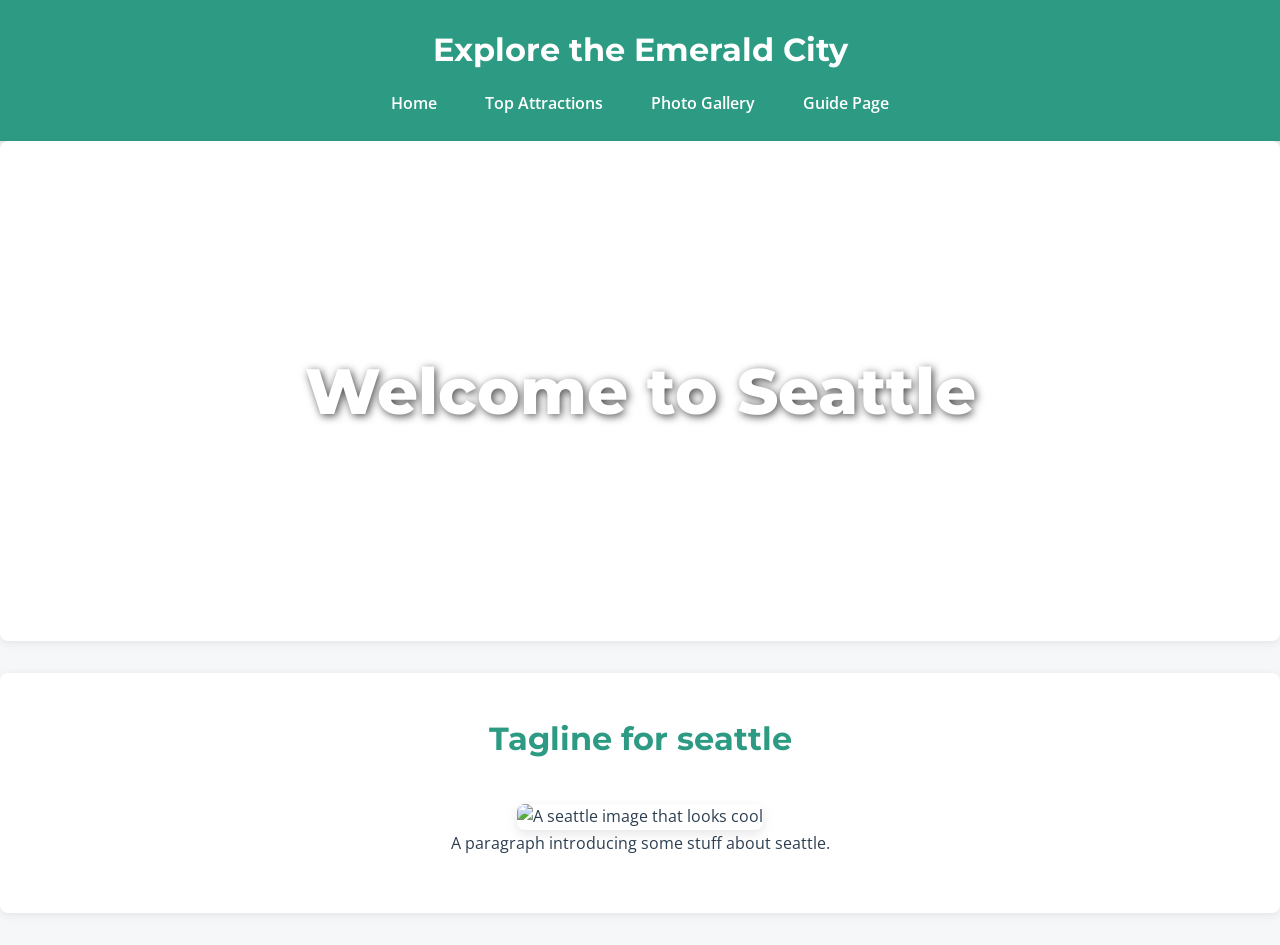
==== static/index.html @ ff64d437 "cur" ====
<!DOCTYPE html>
<html lang="en">
<head>
    <meta charset="UTF-8">
    <meta name="viewport" content="width=device-width, initial-scale=1.0">
    <title>Explore Seattle</title>
    <link rel="stylesheet" href="styles.css">
</head>
<body>
    <header>
        <h1>Explore the Emerald City</h1>
        <nav>
            <ul>
                <li><a href="index.html">Home</a></li>
                <li><a href="top-attractions.html">Top Attractions</a></li>
                <li><a href="photo-gallery.html">Photo Gallery</a></li>
                <li><a href="guide.html">Guide Page</a></li>
            </ul>
        </nav>
    </header>

    <section class="Welcome-Section">
        <h2>Welcome to Seattle</h2>
        <iframe
            width="100%"
            height="500"
            src="https://www.youtube.com/embed/F2O2PNs1HIc?autoplay=1&mute=1&loop=1&playlist=F2O2PNs1HIc&controls=0&showinfo=0&rel=0&iv_load_policy=3&modestbranding=1&disablekb=1"
            frameborder="0"
            allow="autoplay; encrypted-media"
            allowfullscreen>
        </iframe>
    </section>

    <section class="Home-Page-Information">
        <h2>Tagline for seattle</h2>
        <img src="https://via.placeholder.com/800x500/0066CC/FFFFFF?text=Seattle+Scene" alt="A seattle image that looks cool">
        <p>A paragraph introducing some stuff about seattle.</p>
    </section>    
</body>
</html>
---- static/styles.css ----
/* Import Google Fonts */
@import url('https://fonts.googleapis.com/css2?family=Montserrat:wght@600;700;800&family=Open+Sans:wght@400;600&display=swap');

/* ===== STEP 2: COLOR SCHEME ===== */
/* CSS Variables - Seattle Emerald & Blue Palette */
:root {
    --primary-emerald: #2D9B83;
    --dark-emerald: #1F7A68;
    --light-emerald: #5DBFA3;
    --teal-blue: #4FB8C4;
    --sky-blue: #87CEEB;
    --ocean-gray: #6B8E99;
    --light-gray: #F5F7F9;
    --medium-gray: #E8ECEF;
    --dark-gray: #3D4E56;
    --forest-green: #3A9D7F;
    --white: #FFFFFF;
    --text-dark: #2C3E50;
}

/* ===== GLOBAL RESET AND BASE STYLES ===== */
* {
    margin: 0;
    padding: 0;
    box-sizing: border-box;
}

body {
    font-family: 'Open Sans', sans-serif;
    line-height: 1.6;
    color: var(--text-dark);
    background-color: var(--light-gray);
}

/* ===== STEP 3: TYPOGRAPHY ===== */
h1, h2, h3, h4 {
    font-family: 'Montserrat', sans-serif;
    font-weight: 700;
    color: var(--dark-emerald);
    margin-bottom: 1rem;
}

h1 {
    font-size: 2.5rem;
}

h2 {
    font-size: 2rem;
}

h3 {
    font-size: 1.5rem;
}

h4 {
    font-size: 1.2rem;
}

p {
    margin-bottom: 1rem;
    line-height: 1.7;
}

a {
    text-decoration: none;
    color: var(--primary-emerald);
    transition: color 0.3s ease;
}

a:hover {
    color: var(--dark-emerald);
}

/* ===== STEP 4: NAVIGATION BAR STYLING ===== */
/* ===== MILESTONE 3: FLEXBOX FOR HEADER ===== */
header {
    background-color: var(--primary-emerald);
    color: var(--white);
    padding: 1.5rem 2rem;
    box-shadow: 0 2px 8px rgba(0, 0, 0, 0.15);
    display: flex;
    flex-direction: column;
    align-items: center;
}

header h1 {
    color: var(--white);
    margin-bottom: 1rem;
    font-size: 2rem;
    text-align: center;
}

nav ul {
    list-style: none;
    display: flex;
    flex-wrap: wrap;
    justify-content: center;
    gap: 1rem;
}

nav ul li {
    /* No need for inline-block with flexbox */
}

nav ul li a {
    color: var(--white);
    font-weight: 600;
    padding: 0.5rem 1rem;
    border-radius: 4px;
    transition: background-color 0.3s ease, transform 0.2s ease;
}

nav ul li a:hover {
    background-color: var(--dark-emerald);
    transform: translateY(-2px);
}

/* ===== STEP 5: CONTENT SECTIONS STYLING ===== */
main {
    max-width: 1200px;
    margin: 2rem auto;
    padding: 0 2rem;
}

section {
    background-color: var(--white);
    padding: 2rem;
    margin-bottom: 2rem;
    border-radius: 8px;
    box-shadow: 0 2px 10px rgba(0, 0, 0, 0.08);
}

/* Home Page - Welcome Section */
.Welcome-Section {
    position: relative;
    text-align: center;
    padding: 0;
    color: var(--white);
    min-height: 500px;
    display: flex;
    align-items: center;
    justify-content: center;
    overflow: hidden;
}

.Welcome-Section iframe {
    position: absolute;
    top: 50%;
    left: 50%;
    width: 100vw;
    height: 56.25vw;
    min-height: 100%;
    min-width: 177.77vh;
    transform: translate(-50%, -50%);
    z-index: 1;
    pointer-events: none;
    border: none;
}

/* Hide YouTube controls completely */
.Welcome-Section::after {
    content: "";
    position: absolute;
    bottom: 0;
    left: 0;
    right: 0;
    height: 80px;
    background: transparent;
    z-index: 2;
    pointer-events: none;
}

.Welcome-Section h2 {
    position: relative;
    z-index: 2;
    color: var(--white);
    font-size: 4rem;
    margin: 0;
    padding: 2rem;
    text-shadow: 2px 2px 8px rgba(0, 0, 0, 0.7);
    font-weight: 800;
}

.Welcome-Section img {
    width: 100%;
    max-width: 900px;
    height: auto;
    border-radius: 8px;
    margin-top: 1.5rem;
    box-shadow: 0 4px 15px rgba(0, 0, 0, 0.2);
}

/* Home Page Information Section */
.Home-Page-Information {
    text-align: center;
    padding: 2.5rem 2rem;
}

.Home-Page-Information h2 {
    color: var(--primary-emerald);
    margin-bottom: 1rem;
}

.Home-Page-Information img {
    width: 100%;
    max-width: 700px;
    height: auto;
    border-radius: 8px;
    margin-top: 1.5rem;
    box-shadow: 0 4px 12px rgba(0, 0, 0, 0.1);
}

/* ===== STEP 6: IMAGES AND CARDS STYLING ===== */

/* Attractions Page - Cards */
/* ===== MILESTONE 3: FLEXBOX FOR ATTRACTIONS ===== */
.attractions-container {
    padding: 0;
    display: flex;
    flex-wrap: wrap;
    gap: 2rem;
}

.attraction-card {
    background-color: var(--white);
    border-radius: 8px;
    overflow: hidden;
    box-shadow: 0 4px 12px rgba(0, 0, 0, 0.1);
    transition: transform 0.3s ease, box-shadow 0.3s ease;
    flex: 1 1 calc(50% - 1rem);
    min-width: 280px;
}

.attraction-card:hover {
    transform: translateY(-5px);
    box-shadow: 0 6px 20px rgba(0, 102, 204, 0.25);
}

.attraction-card img {
    width: 100%;
    height: 250px;
    object-fit: cover;
}

.attraction-info {
    padding: 1.5rem;
}

.attraction-info h2 {
    color: var(--primary-emerald);
    font-size: 1.75rem;
    margin-bottom: 0.75rem;
}

.attraction-info p {
    color: var(--text-dark);
    margin-bottom: 0.75rem;
}

.attraction-info strong {
    color: var(--dark-emerald);
}

.attraction-info a {
    display: inline-block;
    background-color: var(--primary-emerald);
    color: var(--white);
    padding: 0.75rem 1.5rem;
    border-radius: 4px;
    font-weight: 600;
    margin-top: 1rem;
    transition: background-color 0.3s ease, transform 0.2s ease;
}

.attraction-info a:hover {
    background-color: var(--dark-emerald);
    transform: translateY(-2px);
}

/* Photo Gallery */
.gallery-intro {
    text-align: center;
    margin-bottom: 2rem;
}

.gallery-intro h2 {
    color: var(--primary-emerald);
}

/* ===== MILESTONE 3: FLEXBOX FOR PHOTO GALLERY ===== */
.photo-gallery {
    padding: 0;
    display: flex;
    flex-wrap: wrap;
    gap: 1.5rem;
}

.gallery-item {
    position: relative;
    border-radius: 8px;
    overflow: hidden;
    box-shadow: 0 4px 12px rgba(0, 0, 0, 0.12);
    cursor: pointer;
    transition: transform 0.3s ease, box-shadow 0.3s ease;
    flex: 1 1 calc(25% - 1.5rem);
    min-width: 200px;
    aspect-ratio: 1 / 1;
}

.gallery-item:hover {
    transform: scale(1.03);
    box-shadow: 0 6px 20px rgba(0, 102, 204, 0.3);
}

.gallery-item img {
    width: 100%;
    height: 100%;
    object-fit: cover;
    display: block;
}

.brief-description {
    position: absolute;
    bottom: 0;
    left: 0;
    right: 0;
    background: linear-gradient(to top, rgba(0, 0, 0, 0.85), transparent);
    color: var(--white);
    padding: 1.5rem 1rem 1rem;
    font-weight: 600;
    text-align: center;
    font-size: 1.1rem;
}

.detailed-info {
    background-color: var(--white);
    padding: 1.5rem;
    border-top: 3px solid var(--primary-emerald);
}

.detailed-info h3 {
    color: var(--primary-emerald);
    margin-bottom: 0.75rem;
    font-size: 1.25rem;
}

/* Food Guide Page */
.food-intro {
    text-align: center;
    background: linear-gradient(135deg, var(--primary-emerald) 0%, var(--teal-blue) 100%);
    color: var(--white);
    padding: 2.5rem 2rem;
}

.food-intro h2 {
    color: var(--white);
    font-size: 2.25rem;
    margin-bottom: 1rem;
}

.food-intro p {
    color: var(--white);
    font-size: 1.1rem;
    max-width: 800px;
    margin: 0 auto;
}

/* Personal Favorites Section */
/* ===== MILESTONE 3: FLEXBOX FOR FOOD CARDS ===== */
.favorite-spots {
    background-color: var(--sky-blue);
    padding: 2.5rem 2rem;
}

.favorite-spots h2 {
    text-align: center;
    color: var(--dark-emerald);
    margin-bottom: 0.5rem;
}

.favorite-spots > p {
    text-align: center;
    margin-bottom: 2rem;
    font-style: italic;
    color: var(--dark-gray);
}

.favorites-container {
    display: flex;
    flex-wrap: wrap;
    gap: 2rem;
}

.favorites-container .food-card {
    flex: 1 1 calc(50% - 1rem);
    min-width: 280px;
    margin-bottom: 0;
}

.food-card {
    background-color: var(--white);
    padding: 1.5rem;
    margin-bottom: 1.5rem;
    border-radius: 8px;
    box-shadow: 0 4px 12px rgba(0, 0, 0, 0.1);
    border-left: 4px solid var(--primary-emerald);
}

.food-card h3 {
    color: var(--primary-emerald);
    margin-bottom: 0.75rem;
}

.recommendations {
    margin-top: 1rem;
    padding: 1rem;
    background-color: var(--light-gray);
    border-radius: 4px;
}

.recommendations h4 {
    color: var(--dark-emerald);
    margin-bottom: 0.75rem;
    font-size: 1.1rem;
}

.recommendations ul {
    list-style-position: inside;
    margin-left: 0.5rem;
}

.recommendations li {
    margin-bottom: 0.5rem;
    color: var(--text-dark);
}

.recommendations strong {
    color: var(--primary-emerald);
}

/* Neighborhood Food Section */
.neighborhood-food {
    padding: 2.5rem 2rem;
}

.neighborhood-food h2 {
    text-align: center;
    color: var(--primary-emerald);
    margin-bottom: 0.75rem;
}

.neighborhood-food > p {
    text-align: center;
    margin-bottom: 2rem;
    color: var(--ocean-gray);
    font-size: 1.05rem;
}

.neighborhood-card {
    background-color: var(--white);
    padding: 1.5rem;
    margin-bottom: 2rem;
    border-radius: 8px;
    border: 2px solid var(--primary-emerald);
    transition: all 0.3s ease;
}

.neighborhood-card h3 {
    color: var(--primary-emerald);
    margin-bottom: 0.5rem;
    font-size: 1.75rem;
}

.neighborhood-card > p {
    color: var(--text-dark);
    margin-bottom: 1.5rem;
    font-style: italic;
}

.food-spots-list {
    margin-top: 1.5rem;
    padding-top: 1.5rem;
    border-top: 2px solid var(--medium-gray);
    display: flex;
    flex-direction: column;
    gap: 1rem;
}

.food-spot {
    background-color: var(--light-gray);
    padding: 1rem;
    margin-bottom: 1rem;
    border-radius: 4px;
    border-left: 3px solid var(--forest-green);
}

.food-spot h4 {
    color: var(--dark-emerald);
    margin-bottom: 0.5rem;
}

.food-spot p {
    color: var(--text-dark);
    margin-bottom: 0;
}

/* Responsive Images */
img {
    max-width: 100%;
    height: auto;
}

/* Smooth Scrolling */
html {
    scroll-behavior: smooth;
}
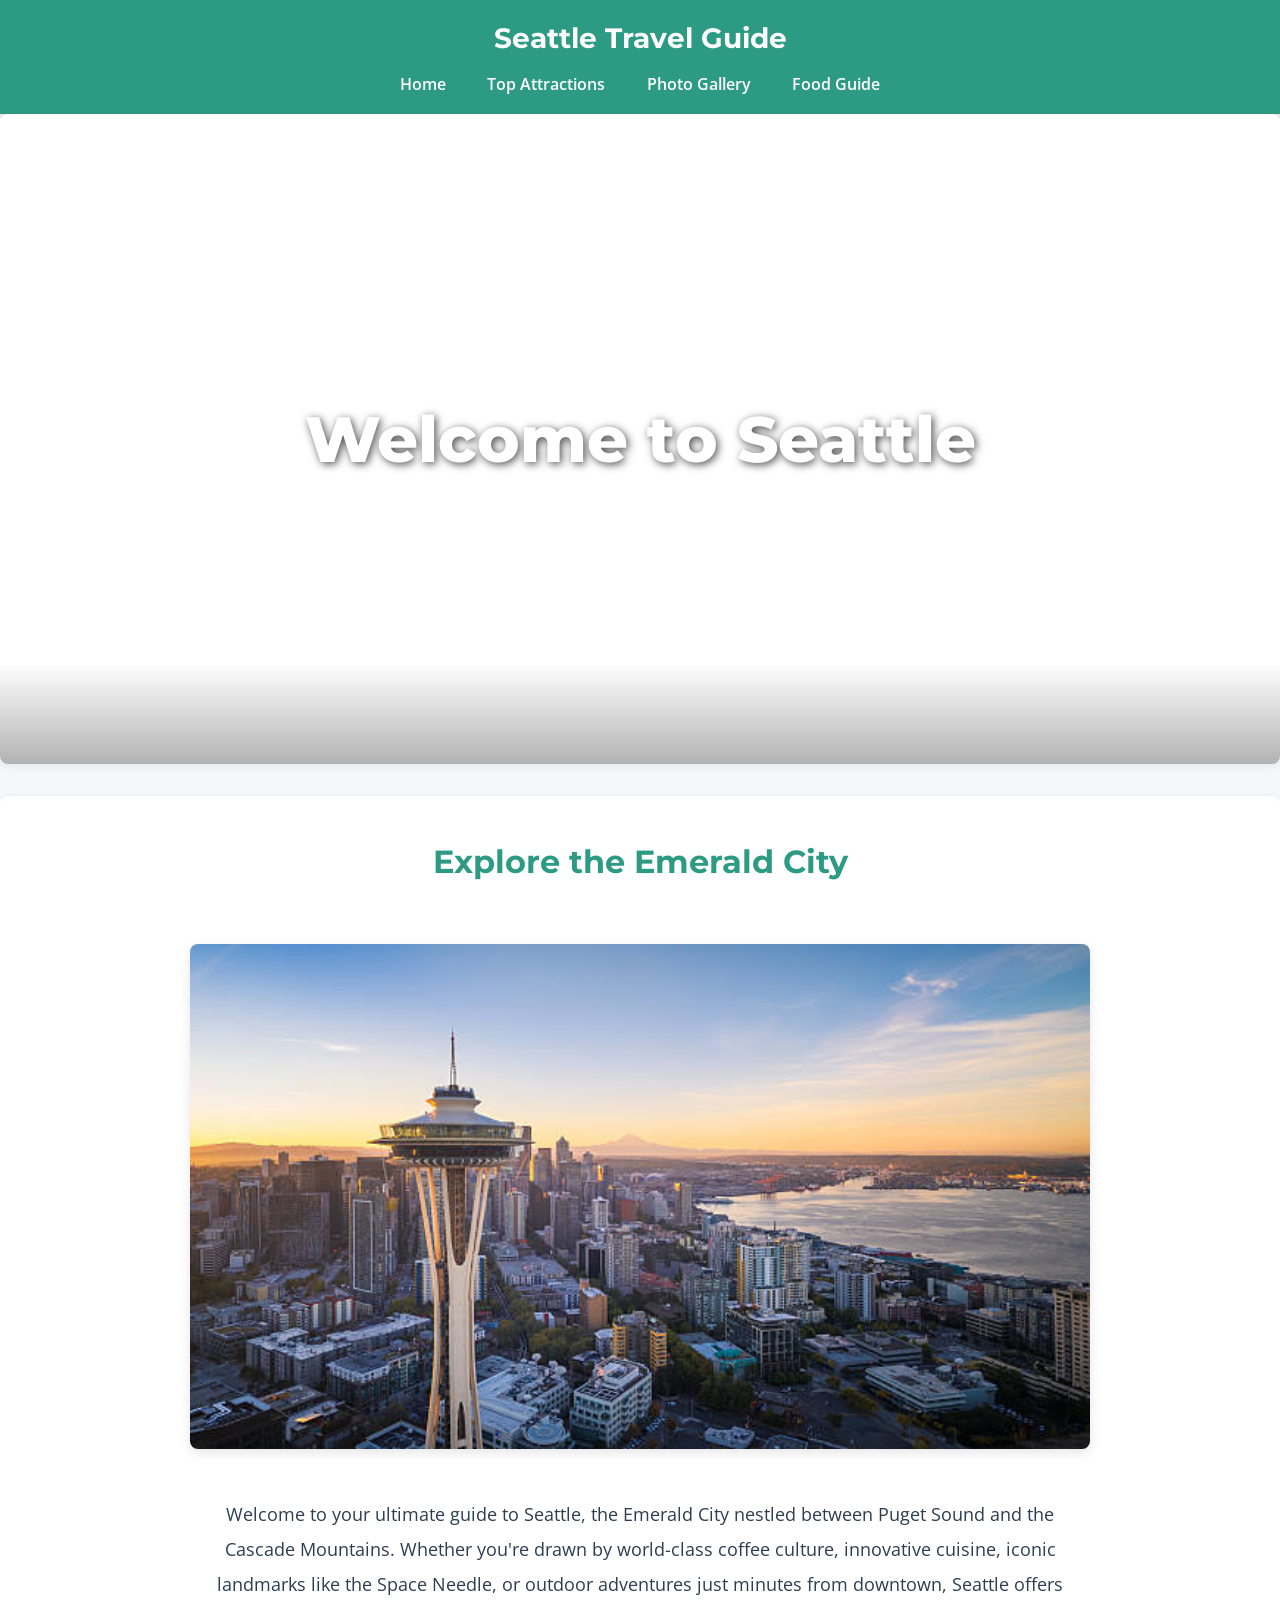
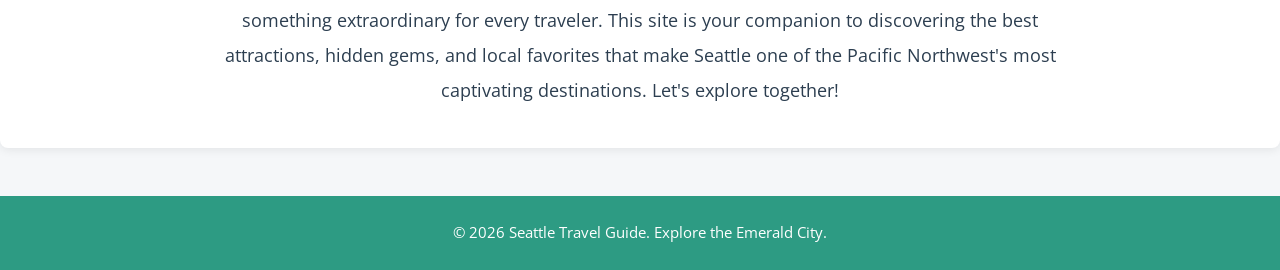
==== commit 8a848b95: "Update homepage layout and add embedded video" ====
--- a/static/index.html
+++ b/static/index.html
@@ -5,16 +5,18 @@
     <meta name="viewport" content="width=device-width, initial-scale=1.0">
     <title>Explore Seattle</title>
     <link rel="stylesheet" href="styles.css">
+    <link rel="icon" type="image/png" href="../img/favicon.png">
+    
 </head>
 <body>
     <header>
-        <h1>Explore the Emerald City</h1>
+        <h1>Seattle Travel Guide</h1>
         <nav>
             <ul>
                 <li><a href="index.html">Home</a></li>
                 <li><a href="top-attractions.html">Top Attractions</a></li>
                 <li><a href="photo-gallery.html">Photo Gallery</a></li>
-                <li><a href="guide.html">Guide Page</a></li>
+                <li><a href="guide.html">Food Guide</a></li>
             </ul>
         </nav>
     </header>
@@ -23,8 +25,8 @@
         <h2>Welcome to Seattle</h2>
         <iframe
             width="100%"
-            height="500"
-            src="https://www.youtube.com/embed/F2O2PNs1HIc?autoplay=1&mute=1&loop=1&playlist=F2O2PNs1HIc&controls=0&showinfo=0&rel=0&iv_load_policy=3&modestbranding=1&disablekb=1"
+            height="800"
+            src="https://www.youtube.com/embed/F2O2PNs1HIc?autoplay=1&mute=1&loop=1&playlist=F2O2PNs1HIc&controls=0&showinfo=3&rel=0&iv_load_policy=3&modestbranding=1&disablekb=1"
             frameborder="0"
             allow="autoplay; encrypted-media"
             allowfullscreen>
@@ -32,9 +34,16 @@
     </section>
 
     <section class="Home-Page-Information">
-        <h2>Tagline for seattle</h2>
-        <img src="https://via.placeholder.com/800x500/0066CC/FFFFFF?text=Seattle+Scene" alt="A seattle image that looks cool">
-        <p>A paragraph introducing some stuff about seattle.</p>
-    </section>    
+        <h2>Explore the Emerald City</h2>
+        <img src="../img/seattle-cityscape.jpg" alt="Seattle skyline with Space Needle and downtown buildings">
+        <p>
+            Welcome to your ultimate guide to Seattle, the Emerald City nestled between Puget Sound and the Cascade Mountains. Whether you're drawn by world-class coffee culture, innovative cuisine, iconic landmarks like the Space Needle, or outdoor adventures just minutes from downtown, Seattle offers something extraordinary for every traveler. This site is your companion to discovering the best attractions, hidden gems, and local favorites that make Seattle one of the Pacific Northwest's most captivating destinations. Let's explore together!
+
+        </p>
+    </section>
+
+    <footer>
+        <p>&copy; 2026 Seattle Travel Guide. Explore the Emerald City.</p>
+    </footer>
 </body>
 </html>
--- a/static/styles.css
+++ b/static/styles.css
@@ -76,7 +76,7 @@
 header {
     background-color: var(--primary-emerald);
     color: var(--white);
-    padding: 1.5rem 2rem;
+    padding: 1rem 1.5rem;
     box-shadow: 0 2px 8px rgba(0, 0, 0, 0.15);
     display: flex;
     flex-direction: column;
@@ -85,8 +85,8 @@
 
 header h1 {
     color: var(--white);
-    margin-bottom: 1rem;
-    font-size: 2rem;
+    margin-bottom: 0.75rem;
+    font-size: 1.75rem;
     text-align: center;
 }
 
@@ -105,7 +105,7 @@
 nav ul li a {
     color: var(--white);
     font-weight: 600;
-    padding: 0.5rem 1rem;
+    padding: 0.4rem 0.8rem;
     border-radius: 4px;
     transition: background-color 0.3s ease, transform 0.2s ease;
 }
@@ -136,7 +136,8 @@
     text-align: center;
     padding: 0;
     color: var(--white);
-    min-height: 500px;
+    min-height: 650px;
+    height: 650px;
     display: flex;
     align-items: center;
     justify-content: center;
@@ -148,23 +149,36 @@
     top: 50%;
     left: 50%;
     width: 100vw;
-    height: 56.25vw;
-    min-height: 100%;
-    min-width: 177.77vh;
-    transform: translate(-50%, -50%);
+    height: 100vh;
+    min-height: 650px;
+    min-width: 100%;
+    transform: translate(-50%, -50%) scale(1.5);
     z-index: 1;
     pointer-events: none;
     border: none;
 }
 
-/* Hide YouTube controls completely */
+/* Hide YouTube controls completely - covers bottom controls */
 .Welcome-Section::after {
     content: "";
     position: absolute;
     bottom: 0;
     left: 0;
     right: 0;
-    height: 80px;
+    height: 100px;
+    background: linear-gradient(to top, rgba(0, 0, 0, 0.3), transparent);
+    z-index: 2;
+    pointer-events: none;
+}
+
+/* Overlay to hide controls immediately on page load */
+.Welcome-Section::before {
+    content: "";
+    position: absolute;
+    top: 0;
+    left: 0;
+    right: 0;
+    bottom: 0;
     background: transparent;
     z-index: 2;
     pointer-events: none;
@@ -198,16 +212,25 @@
 
 .Home-Page-Information h2 {
     color: var(--primary-emerald);
-    margin-bottom: 1rem;
+    margin-bottom: 2rem;
 }
 
 .Home-Page-Information img {
     width: 100%;
-    max-width: 700px;
+    max-width: 900px;
     height: auto;
     border-radius: 8px;
     margin-top: 1.5rem;
+    margin-bottom: 2.5rem;
     box-shadow: 0 4px 12px rgba(0, 0, 0, 0.1);
+}
+
+.Home-Page-Information p {
+    line-height: 2;
+    font-size: 1.1rem;
+    max-width: 900px;
+    margin: 0 auto;
+    padding: 0 1rem;
 }
 
 /* ===== STEP 6: IMAGES AND CARDS STYLING ===== */
@@ -368,7 +391,7 @@
 /* Personal Favorites Section */
 /* ===== MILESTONE 3: FLEXBOX FOR FOOD CARDS ===== */
 .favorite-spots {
-    background-color: var(--sky-blue);
+    background-color: var(--light-emerald);
     padding: 2.5rem 2rem;
 }
 
@@ -406,6 +429,17 @@
     border-left: 4px solid var(--primary-emerald);
 }
 
+.food-card img {
+    width: 100%;
+    max-width: 400px;
+    aspect-ratio: 1 / 1;
+    object-fit: cover;
+    display: block;
+    margin: 0 auto 1.5rem auto;
+    border-radius: 8px;
+    box-shadow: 0 2px 8px rgba(0, 0, 0, 0.1);
+}
+
 .food-card h3 {
     color: var(--primary-emerald);
     margin-bottom: 0.75rem;
@@ -466,6 +500,26 @@
 }
 
 .neighborhood-card h3 {
+    text-align: center;
+}
+
+.neighborhood-card > p {
+    text-align: center;
+    margin-bottom: 1.5rem;
+}
+
+.neighborhood-card img {
+    width: 100%;
+    max-width: 500px;
+    aspect-ratio: 1 / 1;
+    object-fit: cover;
+    display: block;
+    margin: 1rem auto 1.5rem auto;
+    border-radius: 8px;
+    box-shadow: 0 2px 8px rgba(0, 0, 0, 0.1);
+}
+
+.neighborhood-card h3 {
     color: var(--primary-emerald);
     margin-bottom: 0.5rem;
     font-size: 1.75rem;
@@ -510,7 +564,237 @@
     height: auto;
 }
 
+/* Footer Styling */
+footer {
+    background-color: var(--primary-emerald);
+    color: var(--white);
+    text-align: center;
+    padding: 1.5rem 2rem;
+    margin-top: 3rem;
+}
+
+footer p {
+    margin: 0;
+    font-size: 0.95rem;
+}
+
 /* Smooth Scrolling */
 html {
     scroll-behavior: smooth;
 }
+
+/* ===== MEDIA QUERIES ===== */
+
+/* Mobile Devices (320px - 767px) */
+@media (max-width: 767px) {
+    /* Navigation adjustments */
+    header {
+        padding: 1rem;
+    }
+
+    header h1 {
+        font-size: 1.5rem;
+        margin-bottom: 0.75rem;
+    }
+
+    nav ul {
+        gap: 0.5rem;
+    }
+
+    nav ul li a {
+        padding: 0.4rem 0.8rem;
+        font-size: 0.9rem;
+    }
+
+    /* Main content */
+    main {
+        margin: 1rem auto;
+        padding: 0 1rem;
+    }
+
+    section {
+        padding: 1.5rem;
+        margin-bottom: 1.5rem;
+    }
+
+    /* Home - Welcome Section with Video */
+    .Welcome-Section {
+        min-height: 350px;
+        height: 350px;
+    }
+
+    .Welcome-Section iframe {
+        min-height: 350px;
+    }
+
+    .Welcome-Section h2 {
+        font-size: 2rem;
+        padding: 1rem;
+    }
+
+    /* Home - Information Section */
+    .Home-Page-Information {
+        padding: 1.5rem 1rem;
+    }
+
+    .Home-Page-Information img {
+        max-width: 100%;
+    }
+
+    /* Typography adjustments */
+    h1 {
+        font-size: 1.75rem;
+    }
+
+    h2 {
+        font-size: 1.5rem;
+    }
+
+    h3 {
+        font-size: 1.25rem;
+    }
+
+    /* Top Attractions - Single column */
+    .attractions-container {
+        gap: 1.5rem;
+    }
+
+    .attraction-card {
+        flex: 1 1 100%;
+        min-width: 100%;
+    }
+
+    .attraction-card img {
+        height: 200px;
+    }
+
+    .attraction-info {
+        padding: 1rem;
+    }
+
+    /* Photo Gallery - Single column */
+    .photo-gallery {
+        gap: 1rem;
+    }
+
+    .gallery-item {
+        flex: 1 1 100%;
+        min-width: 100%;
+    }
+
+    .brief-description {
+        font-size: 1rem;
+        padding: 1rem 0.75rem 0.75rem;
+    }
+
+    /* Food Guide adjustments */
+    .food-intro {
+        padding: 1.5rem 1rem;
+    }
+
+    .food-intro h2 {
+        font-size: 1.75rem;
+    }
+
+    .food-intro p {
+        font-size: 1rem;
+    }
+
+    .favorite-spots {
+        padding: 1.5rem 1rem;
+    }
+
+    .favorites-container {
+        gap: 1rem;
+    }
+
+    .favorites-container .food-card {
+        flex: 1 1 100%;
+        min-width: 100%;
+    }
+
+    .food-card {
+        padding: 1rem;
+    }
+
+    .neighborhood-food {
+        padding: 1.5rem 1rem;
+    }
+
+    .neighborhood-card {
+        padding: 1rem;
+    }
+}
+
+/* Tablet Devices (768px - 1023px) */
+@media (min-width: 768px) and (max-width: 1023px) {
+    /* Navigation */
+    header {
+        padding: 1.25rem 1.5rem;
+    }
+
+    header h1 {
+        font-size: 1.75rem;
+    }
+
+    /* Main content */
+    main {
+        padding: 0 1.5rem;
+    }
+
+    /* Home - Welcome Section with Video */
+    .Welcome-Section {
+        min-height: 450px;
+        height: 450px;
+    }
+
+    .Welcome-Section iframe {
+        min-height: 450px;
+    }
+
+    .Welcome-Section h2 {
+        font-size: 3rem;
+    }
+
+    /* Photo Gallery - 2 columns */
+    .photo-gallery {
+        gap: 1.25rem;
+    }
+
+    .gallery-item {
+        flex: 1 1 calc(50% - 1rem);
+        min-width: calc(50% - 1rem);
+    }
+
+    /* Top Attractions - 2 columns (already handled by default flex) */
+    .attractions-container {
+        gap: 1.5rem;
+    }
+
+    .attraction-card {
+        flex: 1 1 calc(50% - 1rem);
+    }
+
+    /* Food Guide - 2 columns for favorites */
+    .favorites-container .food-card {
+        flex: 1 1 calc(50% - 1rem);
+    }
+}
+
+/* Desktop Devices (1024px and above) */
+@media (min-width: 1024px) {
+    /* Photo Gallery - 4 columns (max) */
+    .gallery-item {
+        flex: 1 1 calc(25% - 1.5rem);
+    }
+
+    /* Top Attractions - 2 columns */
+    .attraction-card {
+        flex: 1 1 calc(50% - 1rem);
+    }
+
+    /* Food Guide - 2 columns for favorites */
+    .favorites-container .food-card {
+        flex: 1 1 calc(50% - 1rem);
+    }
+}
